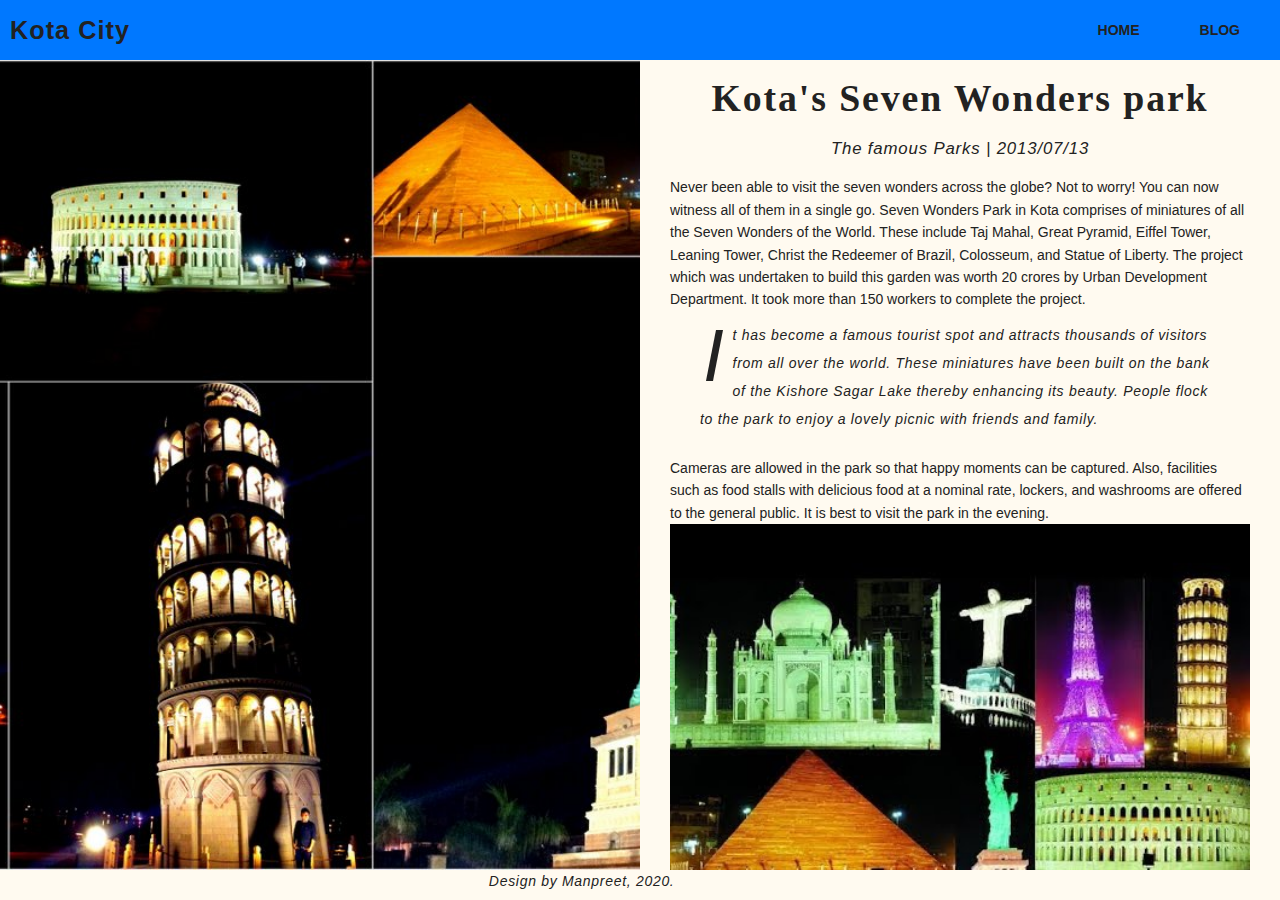
==== blog.html @ 70b66674 "add images" ====
<!DOCTYPE html>
<html lang="en">
<head>
    <meta charset="UTF-8">
    <meta name="viewport" content="width=device-width, initial-scale=1.0">
    <meta http-equiv="X-UA-Compatible" content="ie=edge">
    <title>My persornal Web blog</title>
    <link rel="stylesheet" type="text/css" href="css/blog.css">

    <!-- <link href="https://fonts.googleapis.com/css?family=Montserrat:400,500,500i,700|Playfair+Display:400,700&display=swap" rel="stylesheet"> -->
</head>
<body>
    <div id="grid-container">
      <nav>
        <div id="nav-flex-logo">
          <div id="logo">Kota City</div>
        </div>
        <ul id="nav-flex-menu">
          <li class="nav-item">
            <a class="nav-link" href="index.html">HOME</a>
          </li>
          <li class="nav-item">
            <a class="nav-link" href="blog.html">BLOG</a>
          </li>
        </ul>
      </nav>

    <section class="img">

    </section>
    <article id="post">
      <div class="meta">
        <h2>Kota's Seven Wonders park</h2>
        <p class="post-info"><em>The famous Parks | 2013/07/13</em></p>
      </div>
      <div class="blog-article">
        <p>
            Never been able to visit the seven wonders across the globe? Not to worry! You can now witness all of them in a single go. 
            Seven Wonders Park in Kota comprises of miniatures of all the Seven Wonders of the World. These include Taj Mahal, Great Pyramid, Eiffel Tower, 
            Leaning Tower, Christ the Redeemer of Brazil, Colosseum, and Statue of Liberty. 
            The project which was undertaken to build this garden was worth 20 crores by Urban Development Department. It took more than 150 workers to complete the project.
        </p>
        <blockquote>It has become a famous tourist spot and attracts thousands of visitors from all over the world. 
            These miniatures have been built on the bank of the Kishore Sagar Lake thereby enhancing its beauty. 
            People flock to the park to enjoy a lovely picnic with friends and family.
        </blockquote>
        <p>
            Cameras are allowed in the park so that happy moments can be captured. Also, facilities such as food stalls with delicious 
            food at a nominal rate, lockers, and washrooms are offered to the general public. It is best to visit the park in the evening.
        </p>
        <figure>
          <img src="images/wonders.jpg" alt="Neon Sign">
          <figcaption>Overall Seven Wonders</figcaption>
        </figure>
          <p>
          I hope that more and more people will see the true beauty of Kota city soon. 
          It is a captivating beast that you won't be able to take your eyes of again. Explore the city in your own pace and <u>discover things you have never seen before</u>.
        </p>
      </div>
      <div class="social-sharing">
        <p><em>Spread the love!</em></p>
        <a href=""><span class="iconify" data-icon="ant-design:github-filled" data-inline="false"></span></a>
      <a href=""><span class="iconify" data-icon="ant-design:codepen-circle-filled" data-inline="false"></span></a>
      <a href=""><span class="iconify" data-icon="ant-design:linkedin-filled" data-inline="false"></span></a>
      </div>
      <hr />
      <div class="post-suggestions">
        <a href="#" class="suggestion-card">
            <h6>Taj Mahal</h6>
            <img class="suggestion-card-img" src="images/wonder1.jpg" alt="Taj">
        </a>
        <a href="#" class="suggestion-card">
            <h6>Eiffel Tower</h6>
            <img class="suggestion-card-img" src="images/wonder2.jpg" alt="Tower">
        </a>
        <a href="#" class="suggestion-card">
          <h6>Wonder Park</h6>
            <img class="suggestion-card-img"  src="images/park.jpg" alt="Park">
        </a>
      </div>
    </article> 
   
      
    
    <footer>
      <em>Design by Manpreet, 2020.</em>
      <a href=""><span class="iconify" data-icon="ant-design:github-filled" data-inline="false"></span></a>
      <a href=""><span class="iconify" data-icon="ant-design:codepen-circle-filled" data-inline="false"></span></a>
      <a href=""><span class="iconify" data-icon="ant-design:linkedin-filled" data-inline="false"></span></a>
    </footer>
  </div> <!-- grid container -->


  <script src="icons/iconify.min.js" crossorigin="icon files"></script>

</body>
</html>
---- css/blog.css ----
@import "layout.css";
@import "nav.css";
@import "footer.css";

/* additional text styling */

p a:hover {
  text-decoration: underline;
}

/* grid container */

#grid-container {
  display: grid;
  grid-template-columns: 1fr;
  grid-template-rows: 100px 300px auto auto 30px;
  grid-template-areas:
  "nav"
  "hd"
  "post"
  "post-suggestions"
  "ft";
}

@media (min-width: 600px) {
  #grid-container {
    height: 100vh;
    display: grid;
    grid-template-columns: 1fr 1fr;
    grid-template-rows: 60px auto 30px;
    grid-template-areas:
    "nav nav"
    "hd post"
    "ft ft";
  }
}

/* content */

.img {
  grid-area: hd;
  width: 100%;
  height: auto;
  background-image: url("../images/wonders-1.jpg");
  background-position: center;
  background-size: cover;
  background-repeat: no-repeat;
  margin: 0;
}

#post {
  padding: 0 30px 20px 30px;
}

@media (min-width: 600px) {
  #post {
    overflow: scroll;
    padding: 0 30px 0px 30px;
  }
}

footer {
  grid-area: ft;
  height: 30px;
  color: #222;
  padding-bottom: 10px;
  text-align: center;
}

.meta {
  text-align: center;
}

.post-info {
  font-family: 'Playfair Display', serif;
  letter-spacing: 0.05em;
  margin: 0.2em 0;
  font-size: 1.2em;
  text-align: center;
}


.circle-frame {
  display: flex;
  justify-content: center;
  width: 80%;
  border-radius: 50%;
  padding: 10px 20px;
}



/* blog image */

.blog-article img {
  width: 100%;
  height: auto;
  object-fit: contain;
}

/* social links */

.social-sharing {
  display: flex;
  justify-content: flex-end;
  align-items: baseline;
}

/* post suggestion */

hr {
  border-top: 1px solid#0078ff;;
  margin: 20px 0;
}

.post-suggestions {
  grid-area: post-suggestions;
  display: flex;
  flex-flow: row wrap;
  width: 100%;
  justify-content: space-around;
  align-items: flex-end;
  text-align: center;
}



.suggestion-card {
  width: 30%;
  min-width: 120px;
  height: auto;
}

.suggestion-card h6 {
  font-size: 1.2em;
}

.suggestion-card-img {
  width: 100%;
  height: 150px;
  object-fit: cover;
}
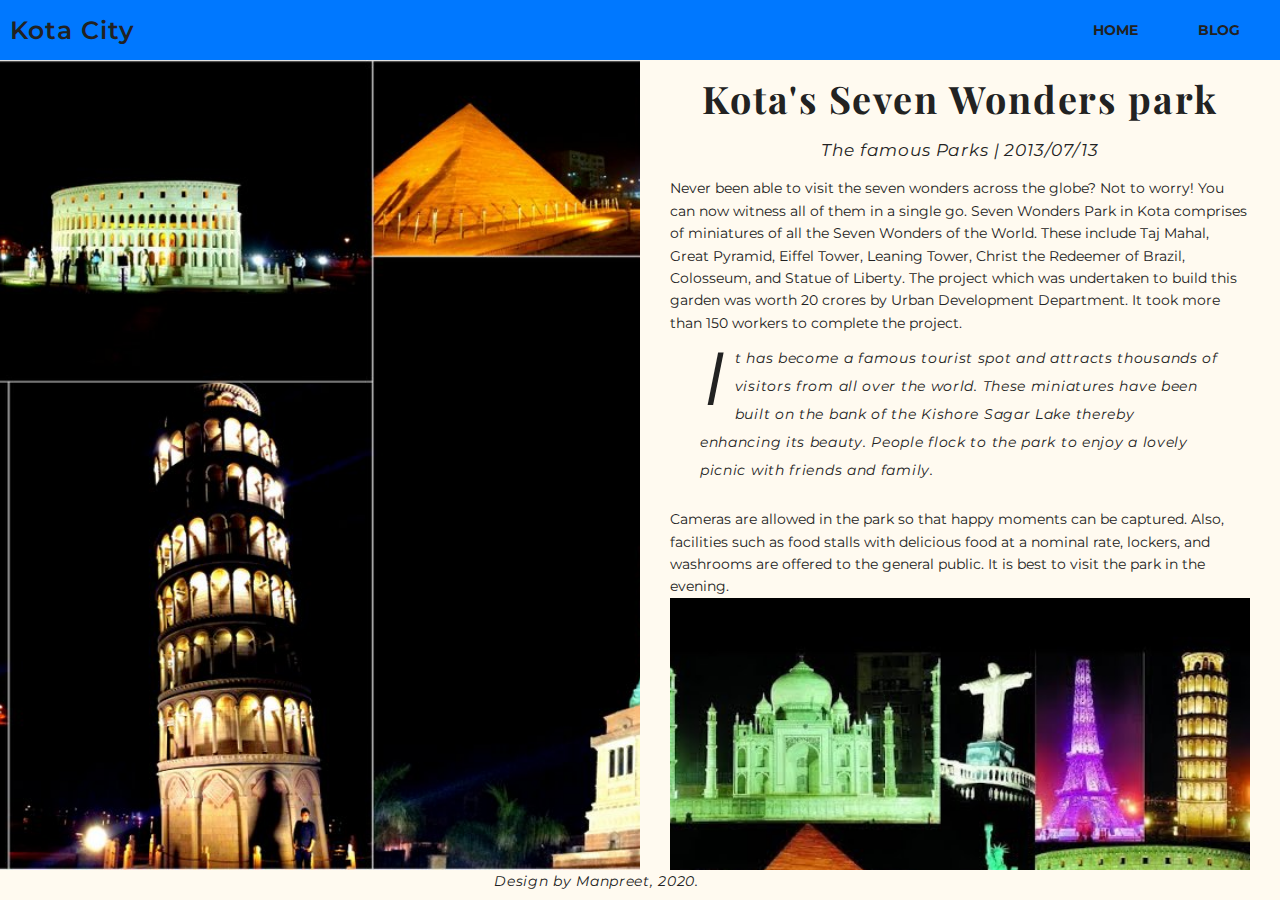
==== commit 066471d3: "modified" ====
--- a/blog.html
+++ b/blog.html
@@ -6,8 +6,7 @@
     <meta http-equiv="X-UA-Compatible" content="ie=edge">
     <title>My persornal Web blog</title>
     <link rel="stylesheet" type="text/css" href="css/blog.css">
-
-    <!-- <link href="https://fonts.googleapis.com/css?family=Montserrat:400,500,500i,700|Playfair+Display:400,700&display=swap" rel="stylesheet"> -->
+    <link href="https://fonts.googleapis.com/css?family=Montserrat:400,500,500i,700|Playfair+Display:400,700&display=swap" rel="stylesheet">
 </head>
 <body>
     <div id="grid-container">
@@ -59,9 +58,9 @@
       </div>
       <div class="social-sharing">
         <p><em>Spread the love!</em></p>
-        <a href=""><span class="iconify" data-icon="ant-design:github-filled" data-inline="false"></span></a>
-      <a href=""><span class="iconify" data-icon="ant-design:codepen-circle-filled" data-inline="false"></span></a>
-      <a href=""><span class="iconify" data-icon="ant-design:linkedin-filled" data-inline="false"></span></a>
+        <a href="https://github.com/manpreet-singh10196"><span class="iconify" data-icon="ant-design:github-filled" data-inline="false"></span></a>
+        <a href="https://codepen.io/manpreet-singh10196"><span class="iconify" data-icon="ant-design:codepen-circle-filled" data-inline="false"></span></a>
+        <a href="https://www.linkedin.com/in/manpreet-singh-027199181/"><span class="iconify" data-icon="ant-design:linkedin-filled" data-inline="false"></span></a>
       </div>
       <hr />
       <div class="post-suggestions">
